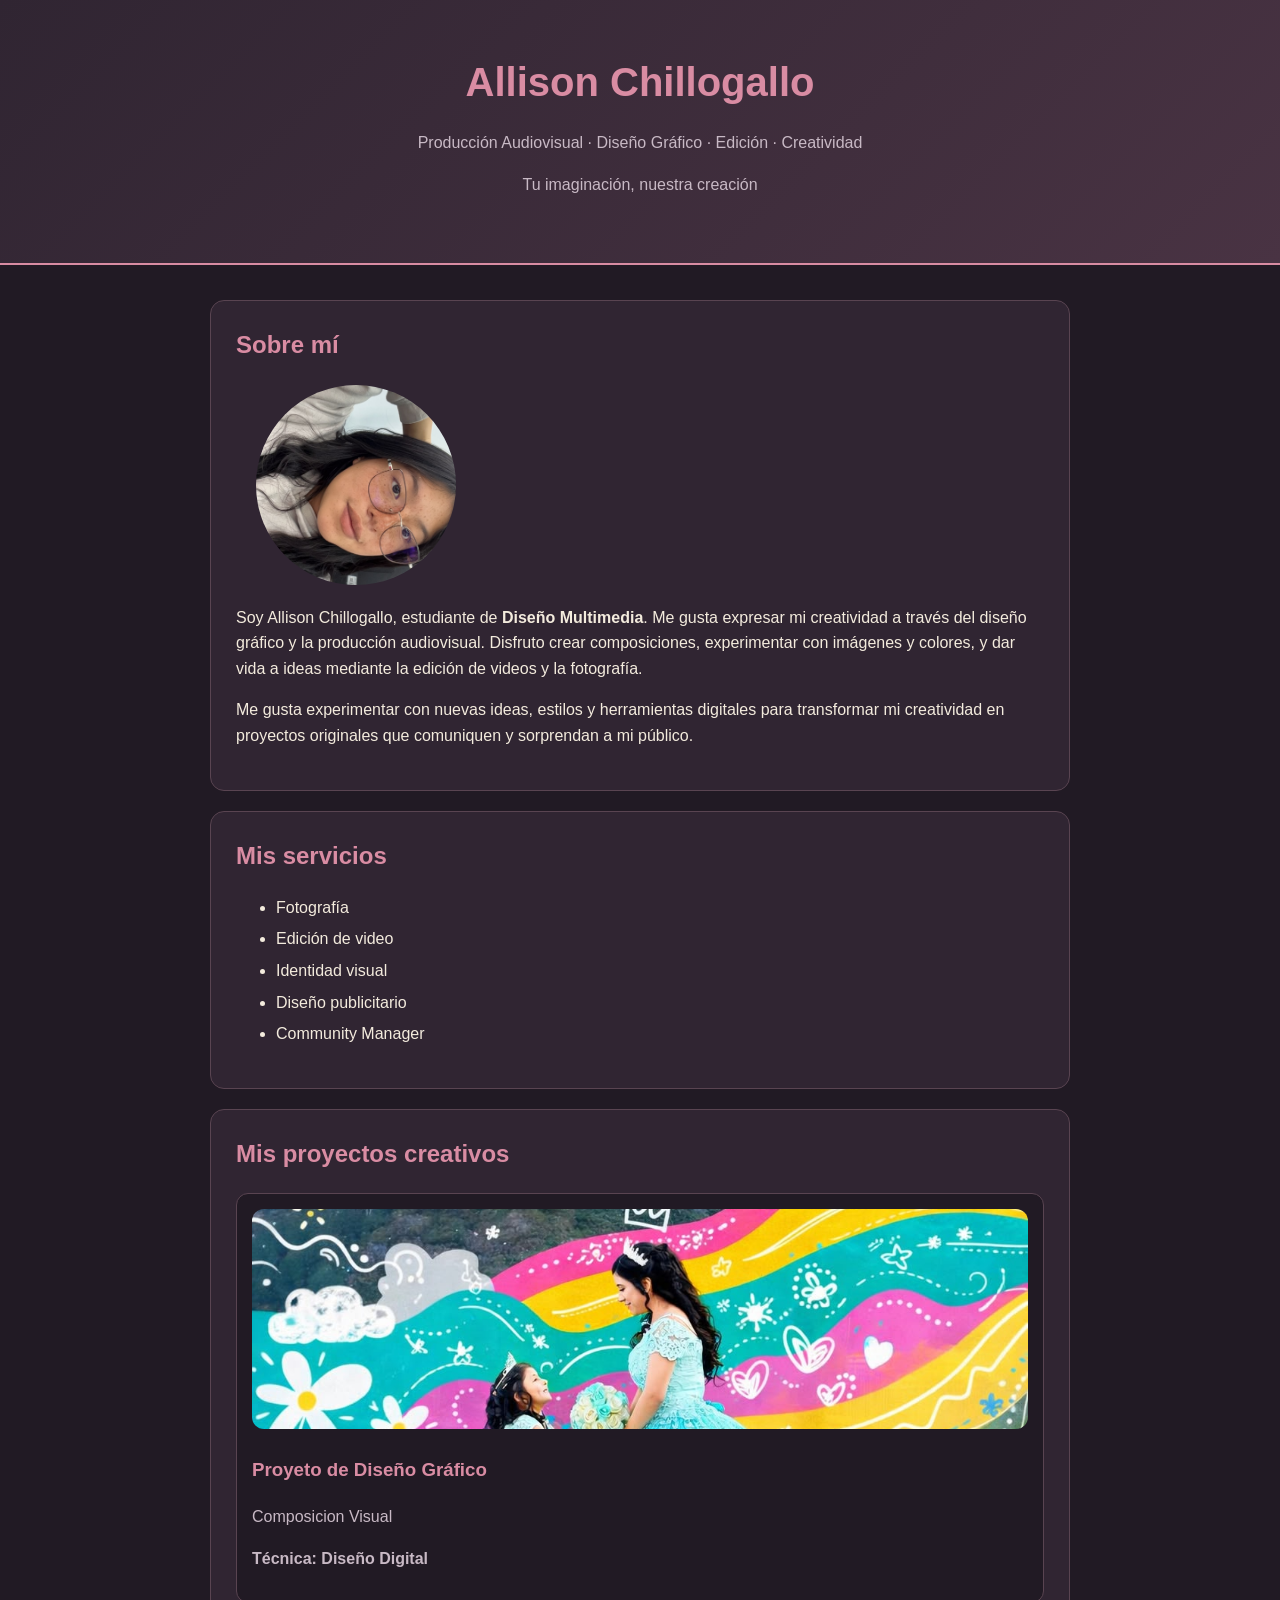
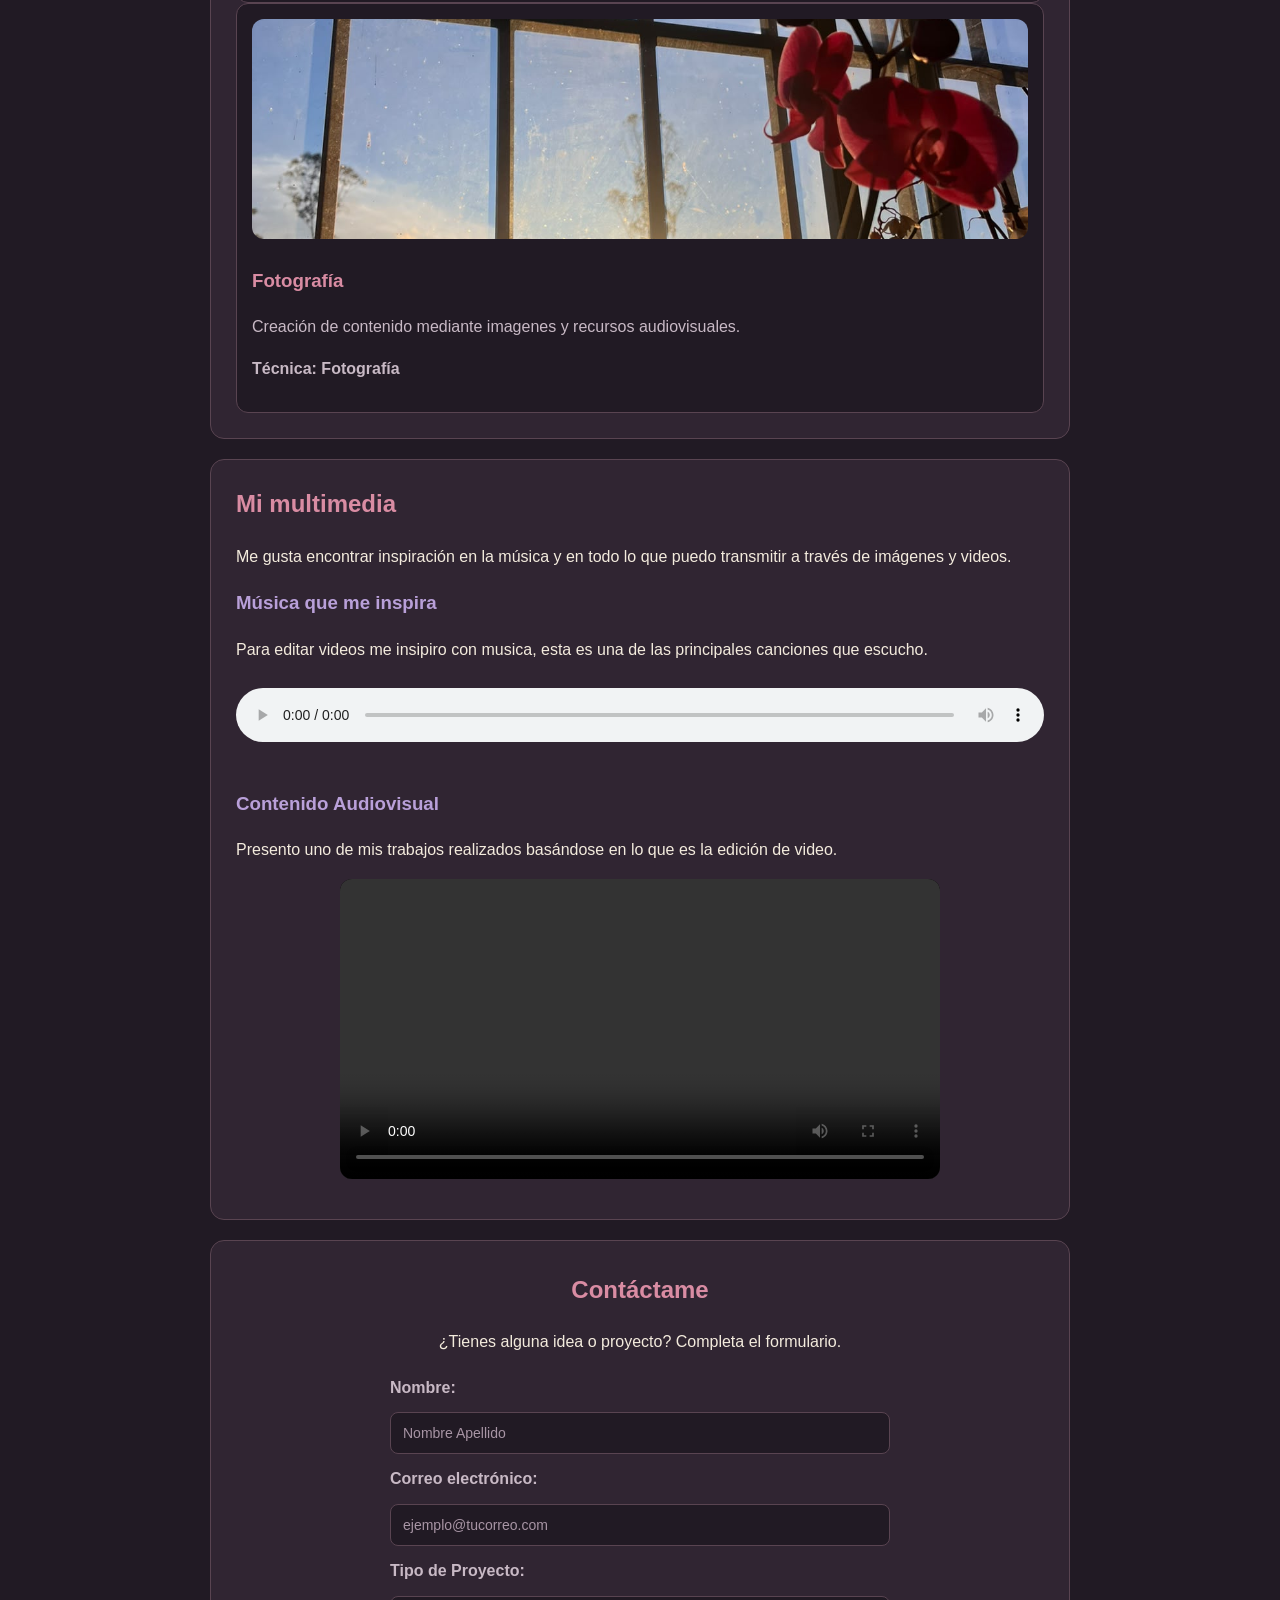
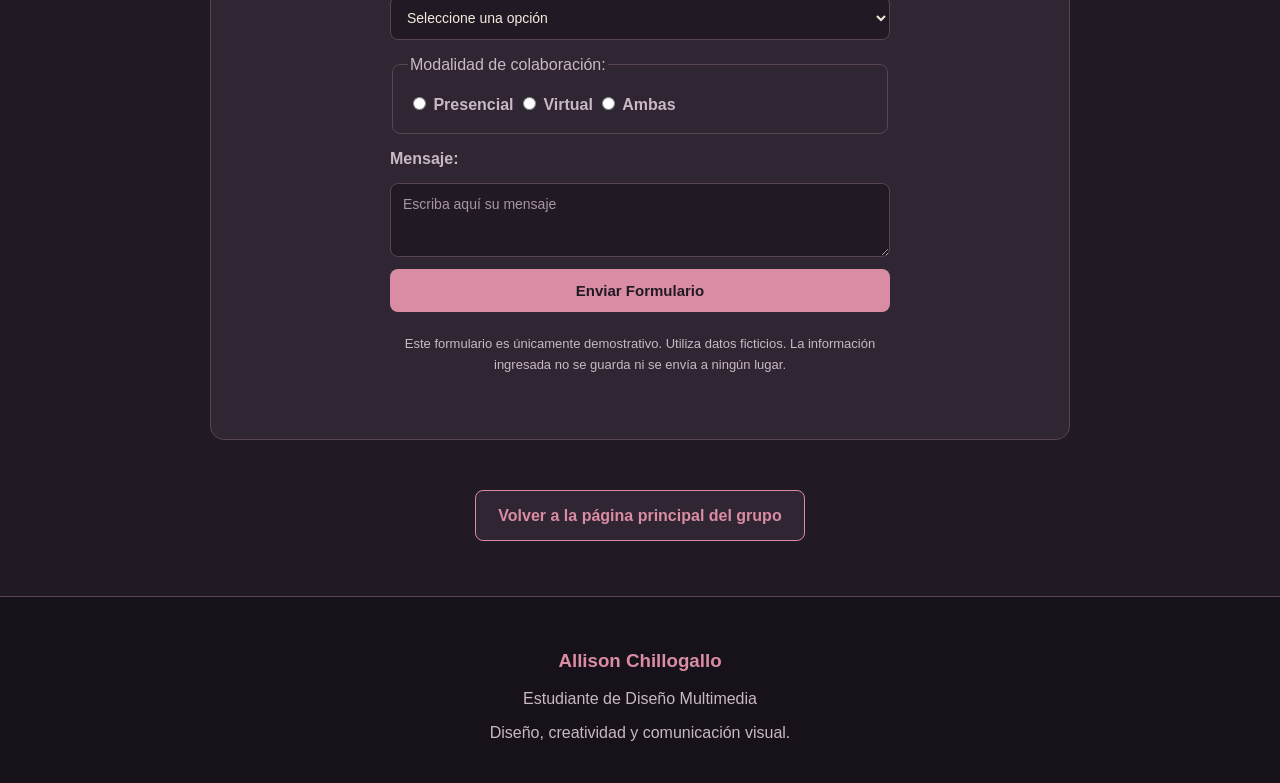
==== integrantes/allison/index.html @ 2b29a1cf "integracion paginas" ====
<!DOCTYPE html>
<html lang="es">

<head>
    <meta charset="UTF-8">
    <meta name="viewport"
          content="width=device-width, initial-scale=1.0">
    <title>Perfil de Allison</title>
    <link rel="stylesheet" href="estilos.css">
</head>

<body>

    <header id="inicio">
        <h1>Allison Chillogallo</h1>
        <p>Producción Audiovisual · Diseño Gráfico · Edición · Creatividad</p>
        <p>Tu imaginación, nuestra creación</p>
    </header>

    <main>

        <section>
            <h2>Sobre mí</h2>
            <img src="imagenes/alli.jpeg"
            alt="Fotografía de Allison Chillogallo">

            <p>
                Soy Allison Chillogallo, estudiante de 
                <strong>Diseño Multimedia</strong>.
                Me gusta expresar mi creatividad a través del 
                diseño gráfico y la producción audiovisual.
                Disfruto crear composiciones, experimentar con 
                imágenes y colores, y dar vida a ideas mediante 
                la edición de videos y la fotografía.
            </p>

            <p>
                Me gusta experimentar con nuevas ideas, estilos 
                y herramientas digitales para transformar mi 
                creatividad en proyectos originales que comuniquen 
                y sorprendan a mi público.
            </p>

        </section>

        <section>
            <h2>Mis servicios</h2>
            <ul>
                <li>Fotografía</li>
                <li>Edición de video</li>
                <li>Identidad visual</li>
                <li>Diseño publicitario</li>
                <li>Community Manager</li>
            </ul>
        </section>

        <section id="MisProyectos">
            <h2>Mis proyectos creativos</h2>

            <div class="proyectos">
                <figure>
                    <img src="imagenes/diseño 1.jpeg"
                    alt="Proyeto de Diseño Gráfico">
                    
                    <figcaption>
                        <h3>Proyeto de Diseño Gráfico</h3>
                        <p>Composicion Visual</p>
                        <p><strong>Técnica: Diseño Digital</strong></p>
                    </figcaption>

                </figure>
                    
                <figure>
                    <img src="imagenes/fotografia.jpeg"
                    alt="Fotografía">
                    
                    <figcaption>
                        <h3>Fotografía</h3>
                        <p>
                            Creación de contenido mediante imagenes
                            y recursos audiovisuales.
                        </p>
                        <p><strong>Técnica: Fotografía</strong></p>
                    </figcaption>
                </figure>

            </div>

        </section>

        <section id="audio-video">
            <h2>Mi multimedia</h2>

            <p>
                Me gusta encontrar inspiración en la música y en 
                todo lo que puedo transmitir a través de imágenes 
                y videos.
            </p>

            <h3>Música que me inspira</h3>

            <p>
                Para editar videos me insipiro con musica, esta es
                una de las principales canciones que escucho.
            </p>

            <audio controls>
                <source src="audio/cancion.mp3"
                type="audio/mpeg">
                Tu navegador no puede reproducir este audio.
            </audio>

            <h3>Contenido Audiovisual</h3>

            <p>
                Presento uno de mis trabajos realizados basándose en lo que es la edición de video.
            </p>

            <video controls>
                <source src=""
                type="video/mp4">
                Tu navegador no puede reproducir este video.
            </video>
        </section>

        <section id="formulario">

            <h2>Contáctame</h2>

            <p>
                ¿Tienes alguna idea o proyecto?
                Completa el formulario.
            </p>

            <form>

                <label for="nombre">Nombre:</label>

                <input
                type="text"
                id="nombre"
                name="nombre"
                placeholder="Nombre Apellido"
                required>

                <label for="correo">Correo electrónico:</label>

                <input
                type="email"
                id="correo"
                name="correo"
                placeholder="ejemplo@tucorreo.com"
                required>

                <label for="tipo">Tipo de Proyecto:</label>

                <select id="tipo" name="tipo" required>
                    <option value="">Seleccione una opción</option>
                    <option value="diseno">Diseño Grádico</option>
                    <option value="fotografía">Fotografía</option>
                    <option value="video">Producción Audiovisual</option>
                    <option value="edicion">Edición de video</option>
                    <option value="branding">Branding</option>
                    <option value="">Otro</option>
                </select>

                <fieldset>

                    <legend>Modalidad de colaboración:</legend>

                    <label>
                        <input type="radio"
                            id="presencial"
                            name="modalidad"
                            value="presencial"
                            required>
                        Presencial
                    </label>

                    <label>
                        <input type="radio"
                            id="virtual"
                            name="modalidad"
                            value="virtual">
                        Virtual
                    </label>

                    <label>
                        <input type="radio"
                            id="ambas"
                            name="modalidad"
                            value="ambas">
                        Ambas
                    </label>

                </fieldset>

                <label for="mensaje">Mensaje:</label>

                <textarea id="mensaje"
                    name="mensaje"
                    placeholder="Escriba aquí su mensaje"
                    rows="3"
                    required></textarea>

                <button type="submit">
                    Enviar Formulario
                </button>

                <p class="aviso-formulario">
                    Este formulario es únicamente demostrativo.
                    Utiliza datos ficticios. La información
                    ingresada no se guarda ni se envía a ningún lugar.
                </p>

            </form>

        </section>

    </main>

    <section class="regresarMain">
        <a href="../../index.html">
            Volver a la página principal del grupo
        </a>

    </section>
    
    <footer>
        <h3>Allison Chillogallo</h3>

        <p>Estudiante de Diseño Multimedia</p>

        <p>Diseño, creatividad y comunicación visual.</p>

    </footer>

</body>
</html>
---- integrantes/allison/estilos.css ----
* {
    box-sizing: border-box;
}

body {
    background-color: #211A24;
    color: #F3EBDD;
    font-family: Arial, sans-serif;
    margin: 0;
    line-height: 1.6;
}

header {
    background: linear-gradient(135deg, #302532, #493343);
    text-align: center;
    padding: 50px 20px;
    border-bottom: 2px solid #D98CA3;
}

h1{
    color: #D98CA3;
    font-size: 40px;
    margin: 0;
}

header p{
    color: #C8B9C5;
}

main{
    max-width: 900px;
    margin: 35px auto;
    padding: 0 20px;
}

section{
    background-color: #302532;
    padding: 25px;
    margin-bottom: 20px;
    border-radius: 14px;
    border: 1px solid#594451;
}

h2{
    color: #D98CA3;
    margin-top: 0;
}

h3{
    color: #B9A0D9;
}

img{
    max-width: 100%;
    height: auto;
    border-radius: 12px;
}

main>section:first-child img{
    display:block;
    width: 200px;
    height: 200px;
    object-fit: cover;
    border-radius: 50%;
    margin: 20px;
}

figure img{
    width: 100%;
    height: 220px;
    object-fit: cover;
    border-radius: 12px;
}

li{
    margin-bottom: 6px;
}

a{
    color: #D98CA3;
    text-decoration: none;
    font-weight: bold;
    transition: color 0.3s;
}
a:hover{
    color: #B9A0D9;
    text-decoration: underline;
}

.MisProyectos{
    display: flex;
    gap: 20px;
    flex-wrap: wrap;
}

figure{
    flex: 1;
    min-width: 220px;
    margin: 0;
    background-color: #211A24;
    padding: 15px;
    border-radius: 12px;
    border: 1px solid #594451;
}

figcaption h3{
    color: #D98CA3;
}

figcaption p{
    color: #C8B9C5;
}

audio{
    width: 100%;
    margin: 10px 0 20px 0
}

video {
    display: block;
    width: 100%;
    max-width: 600px;
    margin: 15px auto;
    border-radius: 12px;
    background-color: #000000;
}

#formulario{
    padding: 30px 25px;
    text-align: center;
}

#formulario form {
    max-width: 500px;
    margin: 20px auto;
    display: flex;
    flex-direction: column;
    gap: 12px;
    text-align: left;
}

#formulario label {
    color: #C8B9C5;
    font-weight: bold;
}

#formulario input,
#formulario select,
#formulario textarea {
    background-color: #211A24;
    color: #F3EBDD;
    border: 1px solid #594451;
    border-radius: 8px;
    padding: 12px;
    font-family: Arial, sans-serif;
    font-size: 14px;
}

#formulario input:focus,
#formulario select:focus,
#formulario textarea:focus {
    outline: none;
    border-color: #D98CA3;
}

#formulario input::placeholder,
#formulario textarea::placeholder {
    color: #A895A5;
}

#formulario input[type="radio"] {
    accent-color: #D98CA3;
}

#formulario fieldset {
    border: 1px solid #594451;
    border-radius: 8px;
    padding: 15px;
}

#formulario legend {
    color: #C8B9C5;
}

#formulario button {
    background-color: #D98CA3;
    color: #211A24;
    border: none;
    border-radius: 8px;
    padding: 13px;
    font-size: 15px;
    font-weight: bold;
    cursor: pointer;
    transition: background-color 0.3s;
}

#formulario button:hover {
    background-color: #B9A0D9;
}

.aviso-formulario {
    font-size: 13px;
    color: #C8B9C5;
    text-align: center;
    margin-top: 10px;
}

.regresarMain {
    text-align: center;
    background-color: transparent;
    border: none;
    padding: 15px;
}

.regresarMain a {
    display: inline-block;
    background-color: #302532;
    border: 1px solid #D98CA3;
    border-radius: 8px;
    padding: 12px 22px;
}

.regresarMain a:hover {
    background-color: #D98CA3;
    color: #211A24;
    text-decoration: none;
}

footer {
    background-color: #17121A;
    color: #C8B9C5;
    text-align: center;
    padding: 30px 20px;
    margin-top: 40px;
    border-top: 1px solid #594451;
}

footer h3 {
    color: #D98CA3;
    margin-bottom: 10px;
}

footer p {
    margin: 8px 0;
}

@media (max-width: 600px) {

    header {
        padding: 30px 15px;
    }

    h1 {
        font-size: 30px;
    }

    main {
        padding: 0 12px;
    }

    section {
        padding: 18px;
    }

    .proyectos {
        flex-direction: column;
    }

    figure {
        min-width: auto;
    }

}
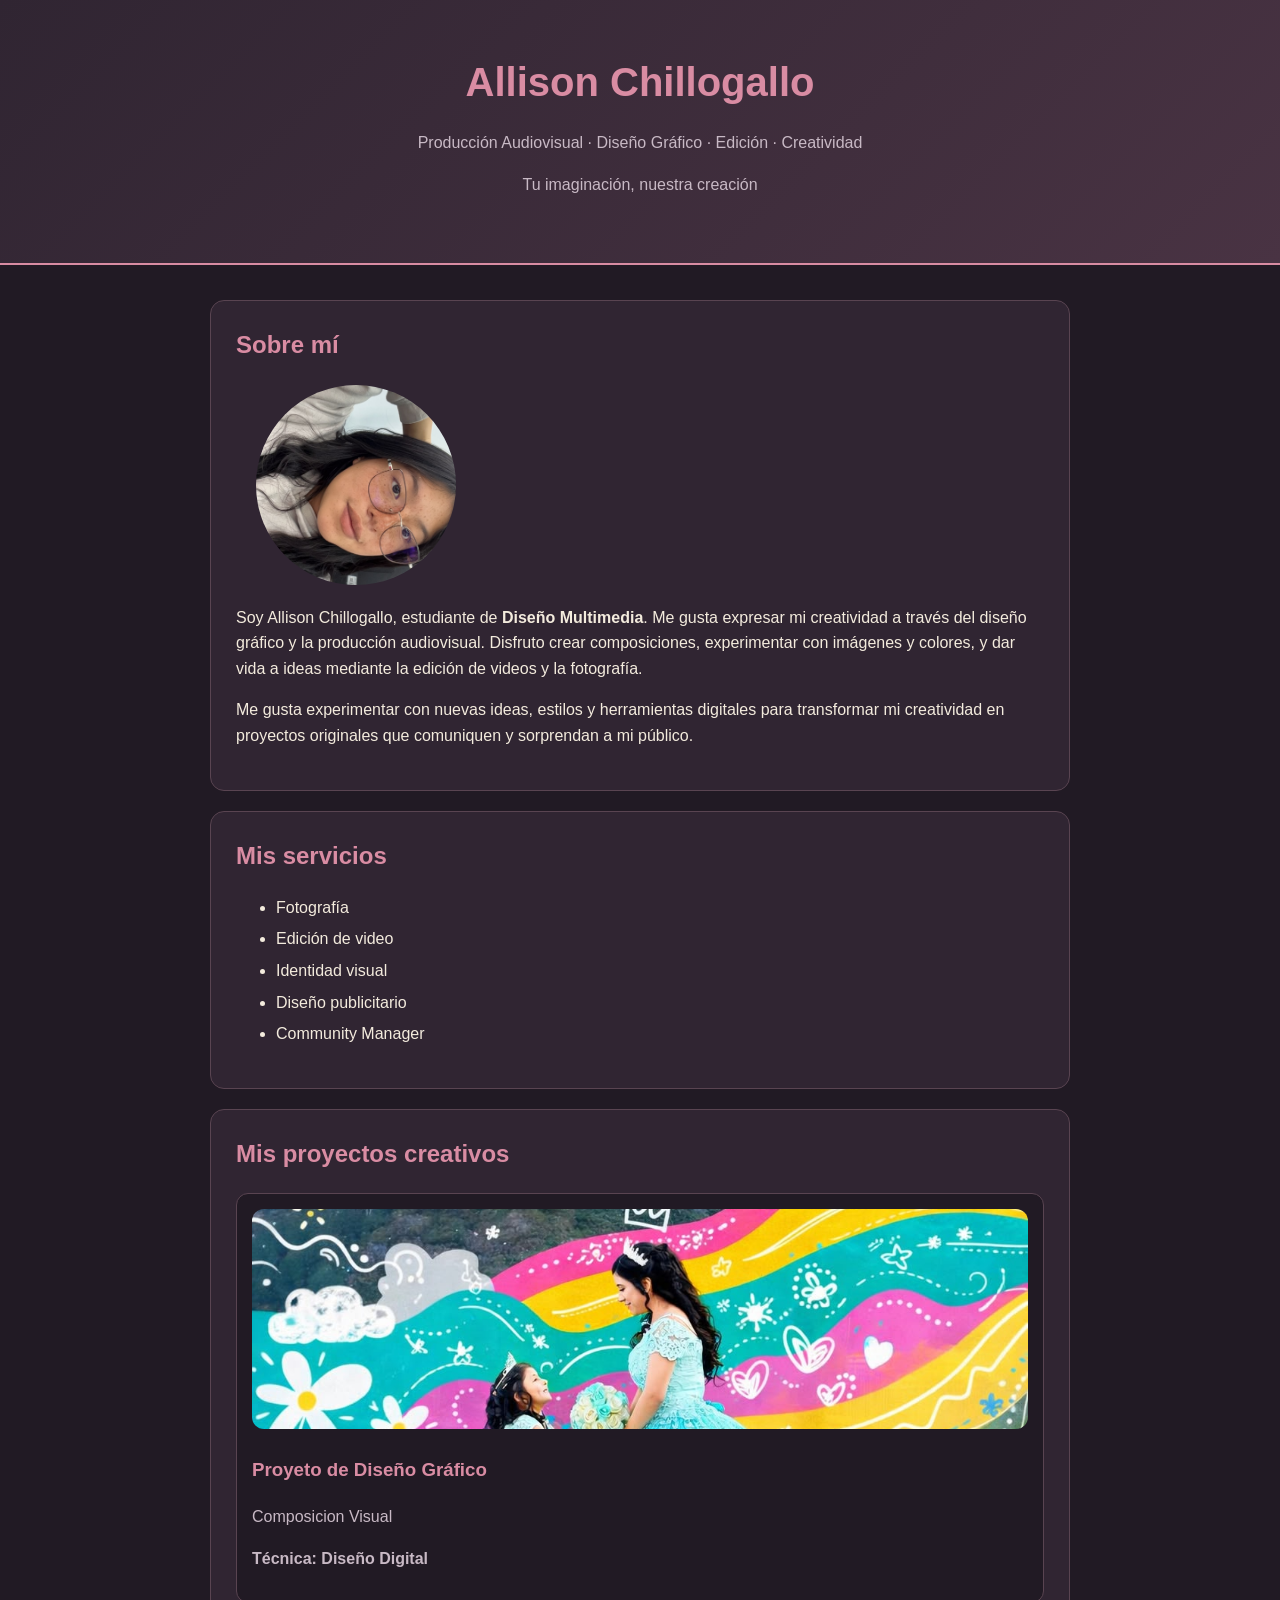
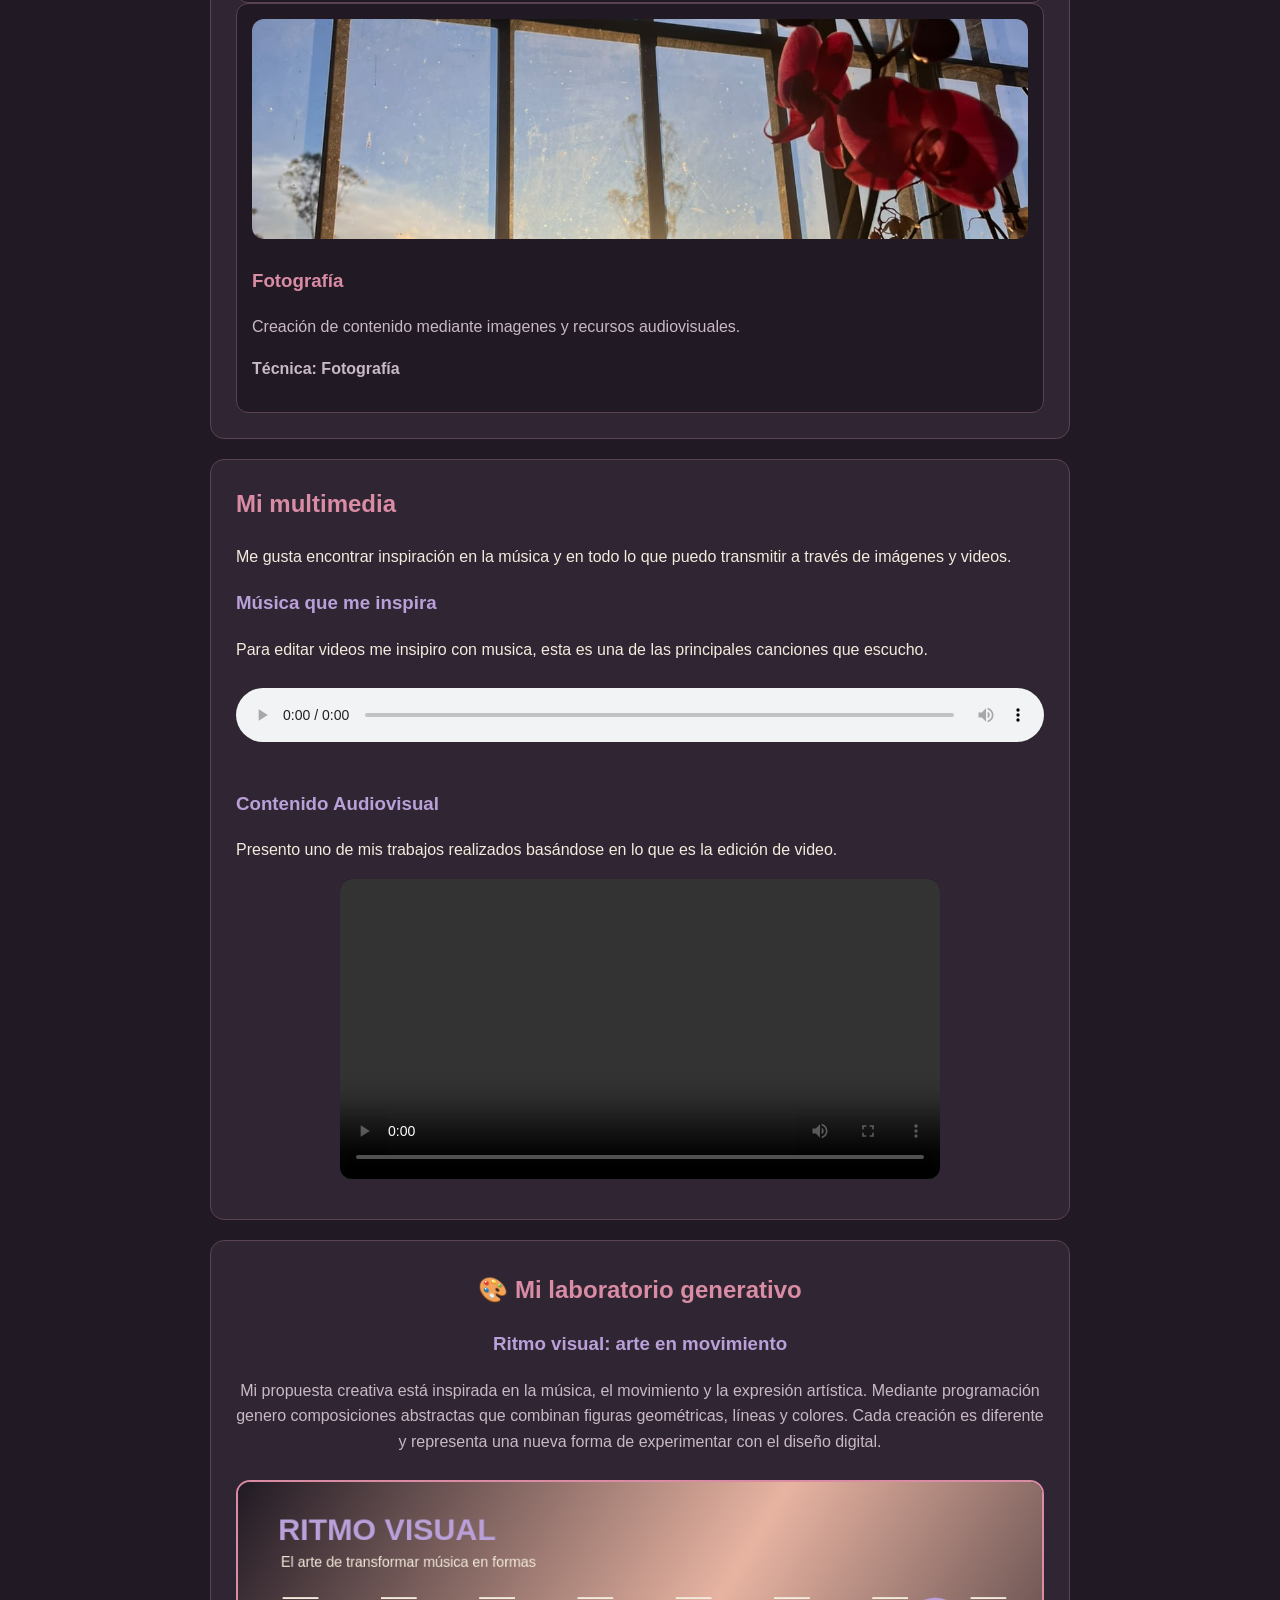
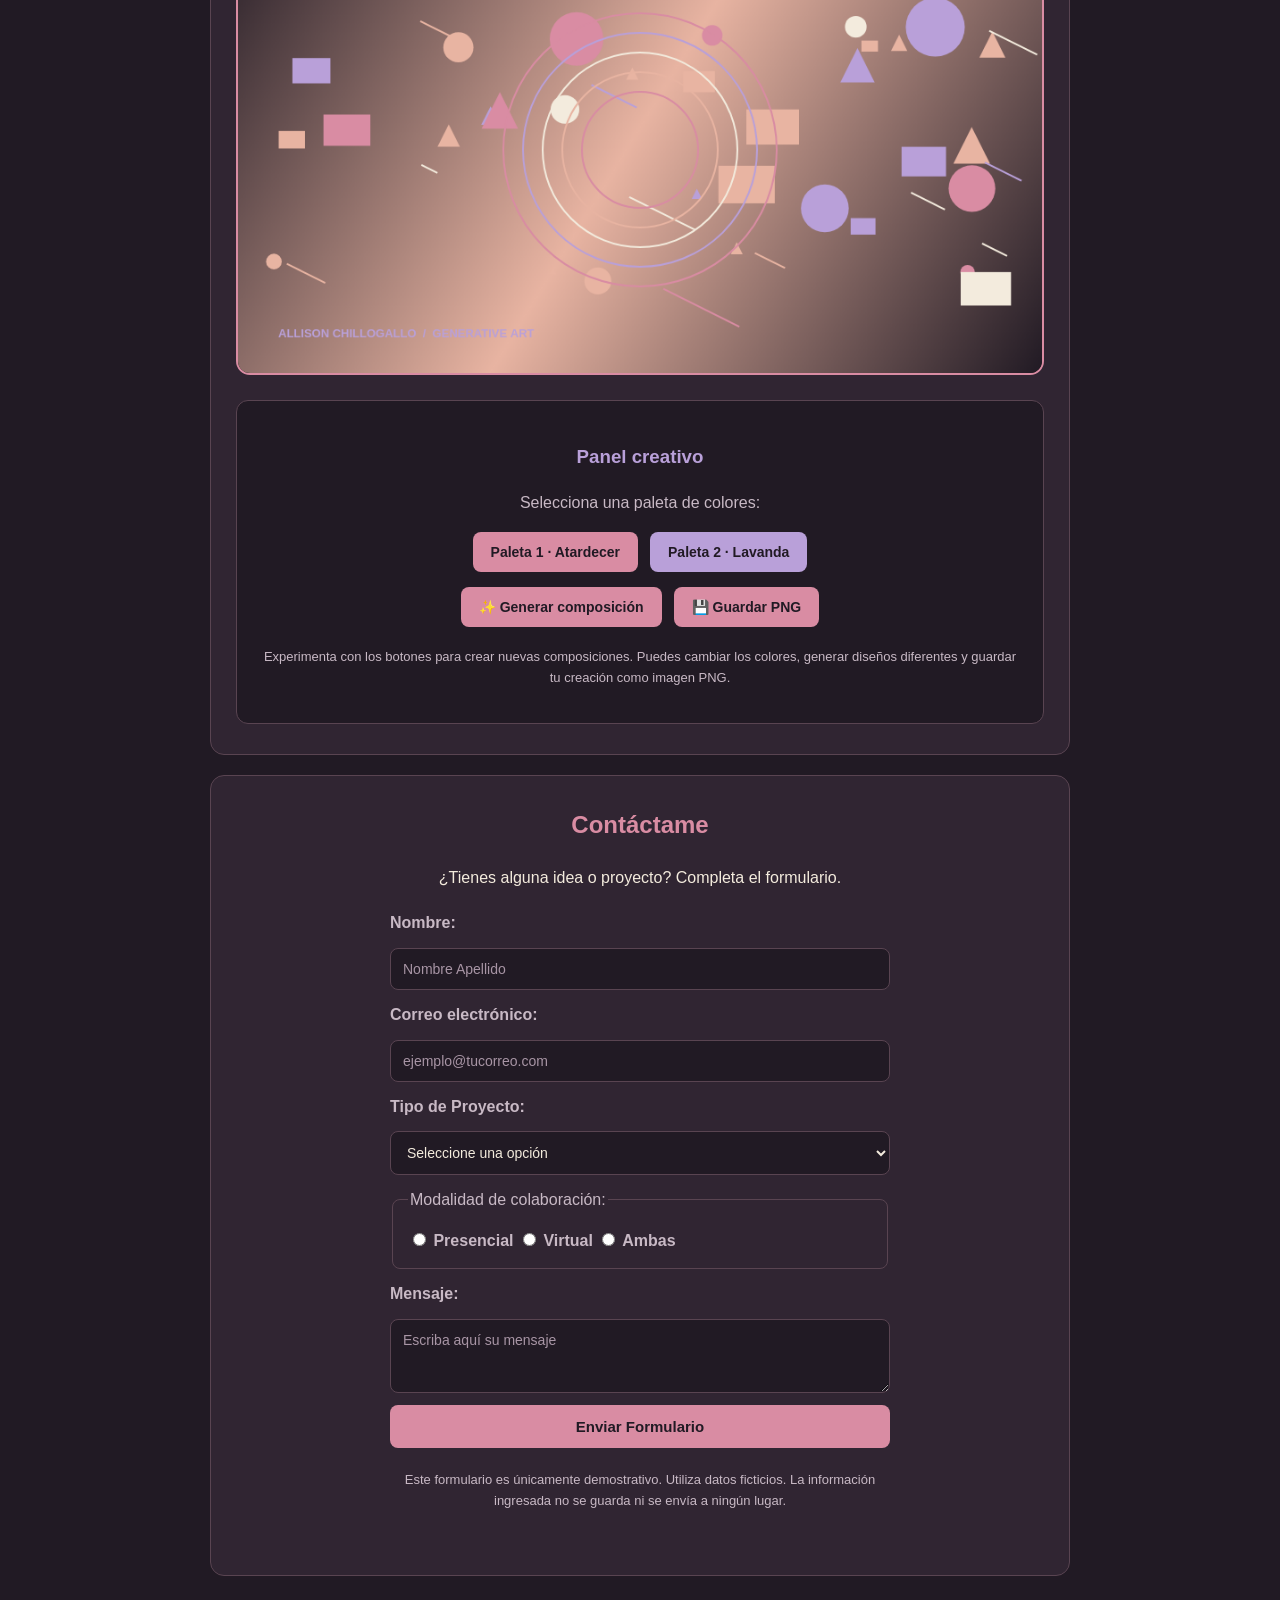
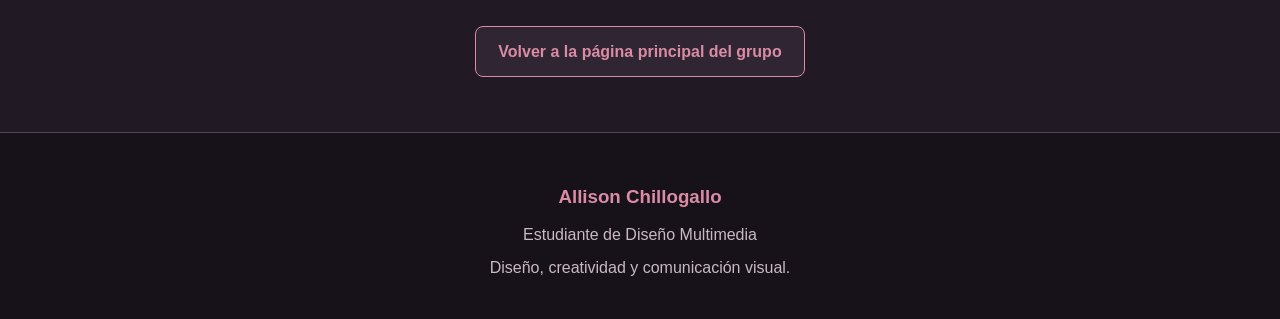
==== commit 09935b4a: "actualizacion canvas allison" ====
--- a/integrantes/allison/index.html
+++ b/integrantes/allison/index.html
@@ -123,6 +123,72 @@
             </video>
         </section>
 
+        
+        <!-- LABORATORIO GENERATIVO -->
+        <section id="laboratorio">
+
+            <h2>🎨 Mi laboratorio generativo</h2>
+
+            <h3>Ritmo visual: arte en movimiento</h3>
+
+            <p>
+                Mi propuesta creativa está inspirada en la música,
+                el movimiento y la expresión artística. Mediante
+                programación genero composiciones abstractas que
+                combinan figuras geométricas, líneas y colores.
+                Cada creación es diferente y representa una nueva
+                forma de experimentar con el diseño digital.
+            </p>
+
+            <div class="canvas-contenedor">
+
+                <canvas id="miCanvas" width="900" height="550">
+                    Tu navegador no soporta Canvas.
+                </canvas>
+
+            </div>
+
+            <div class="panel-creativo">
+
+                <h3>Panel creativo</h3>
+
+                <p>Selecciona una paleta de colores:</p>
+
+                <div class="botones-paleta">
+
+                    <button id="paleta1" type="button">
+                        Paleta 1 · Atardecer
+                    </button>
+
+                    <button id="paleta2" type="button">
+                        Paleta 2 · Lavanda
+                    </button>
+
+                </div>
+
+                <div class="botones-generador">
+
+                    <button id="generar" type="button">
+                        ✨ Generar composición
+                    </button>
+
+                    <button id="guardar" type="button">
+                        💾 Guardar PNG
+                    </button>
+
+                </div>
+
+                <p class="instrucciones-canvas">
+                    Experimenta con los botones para crear nuevas
+                    composiciones. Puedes cambiar los colores,
+                    generar diseños diferentes y guardar tu
+                    creación como imagen PNG.
+                </p>
+
+            </div>
+
+        </section>
+
         <section id="formulario">
 
             <h2>Contáctame</h2>
@@ -235,5 +301,7 @@
 
     </footer>
 
+    <script src="canvas.js"></script>
+    
 </body>
 </html>
--- a/integrantes/allison/estilos.css
+++ b/integrantes/allison/estilos.css
@@ -244,6 +244,84 @@
     margin: 8px 0;
 }
 
+/* ===== LABORATORIO GENERATIVO ===== */
+
+#laboratorio {
+    text-align: center;
+    padding: 30px 25px;
+}
+
+#laboratorio h3 {
+    color: #B9A0D9;
+}
+
+#laboratorio p {
+    color: #C8B9C5;
+}
+
+.canvas-contenedor {
+    width: 100%;
+    margin: 25px auto;
+    overflow: hidden;
+    border: 2px solid #D98CA3;
+    border-radius: 14px;
+    background-color: #17121A;
+}
+
+#miCanvas {
+    display: block;
+    width: 100%;
+    height: auto;
+}
+
+.panel-creativo {
+    background-color: #211A24;
+    padding: 22px;
+    border-radius: 12px;
+    border: 1px solid #594451;
+}
+
+.panel-creativo h3 {
+    color: #D98CA3;
+}
+
+.botones-paleta,
+.botones-generador {
+    display: flex;
+    justify-content: center;
+    flex-wrap: wrap;
+    gap: 12px;
+    margin: 15px 0;
+}
+
+.panel-creativo button {
+    background-color: #D98CA3;
+    color: #211A24;
+    border: none;
+    border-radius: 8px;
+    padding: 12px 18px;
+    font-size: 14px;
+    font-weight: bold;
+    cursor: pointer;
+    transition: 0.3s;
+}
+
+.panel-creativo button:hover {
+    background-color: #B9A0D9;
+    transform: translateY(-2px);
+}
+
+#paleta2 {
+    background-color: #B9A0D9;
+}
+
+.instrucciones-canvas {
+    font-size: 13px;
+    margin-top: 20px;
+    line-height: 1.6;
+}
+
+
 @media (max-width: 600px) {
 
     header {
@@ -270,4 +348,17 @@
         min-width: auto;
     }
 
+        #laboratorio {
+        padding: 18px;
+    }
+
+    .panel-creativo button {
+        width: 100%;
+    }
+
+    .canvas-contenedor {
+        margin: 15px auto;
+    }
+
+
 }
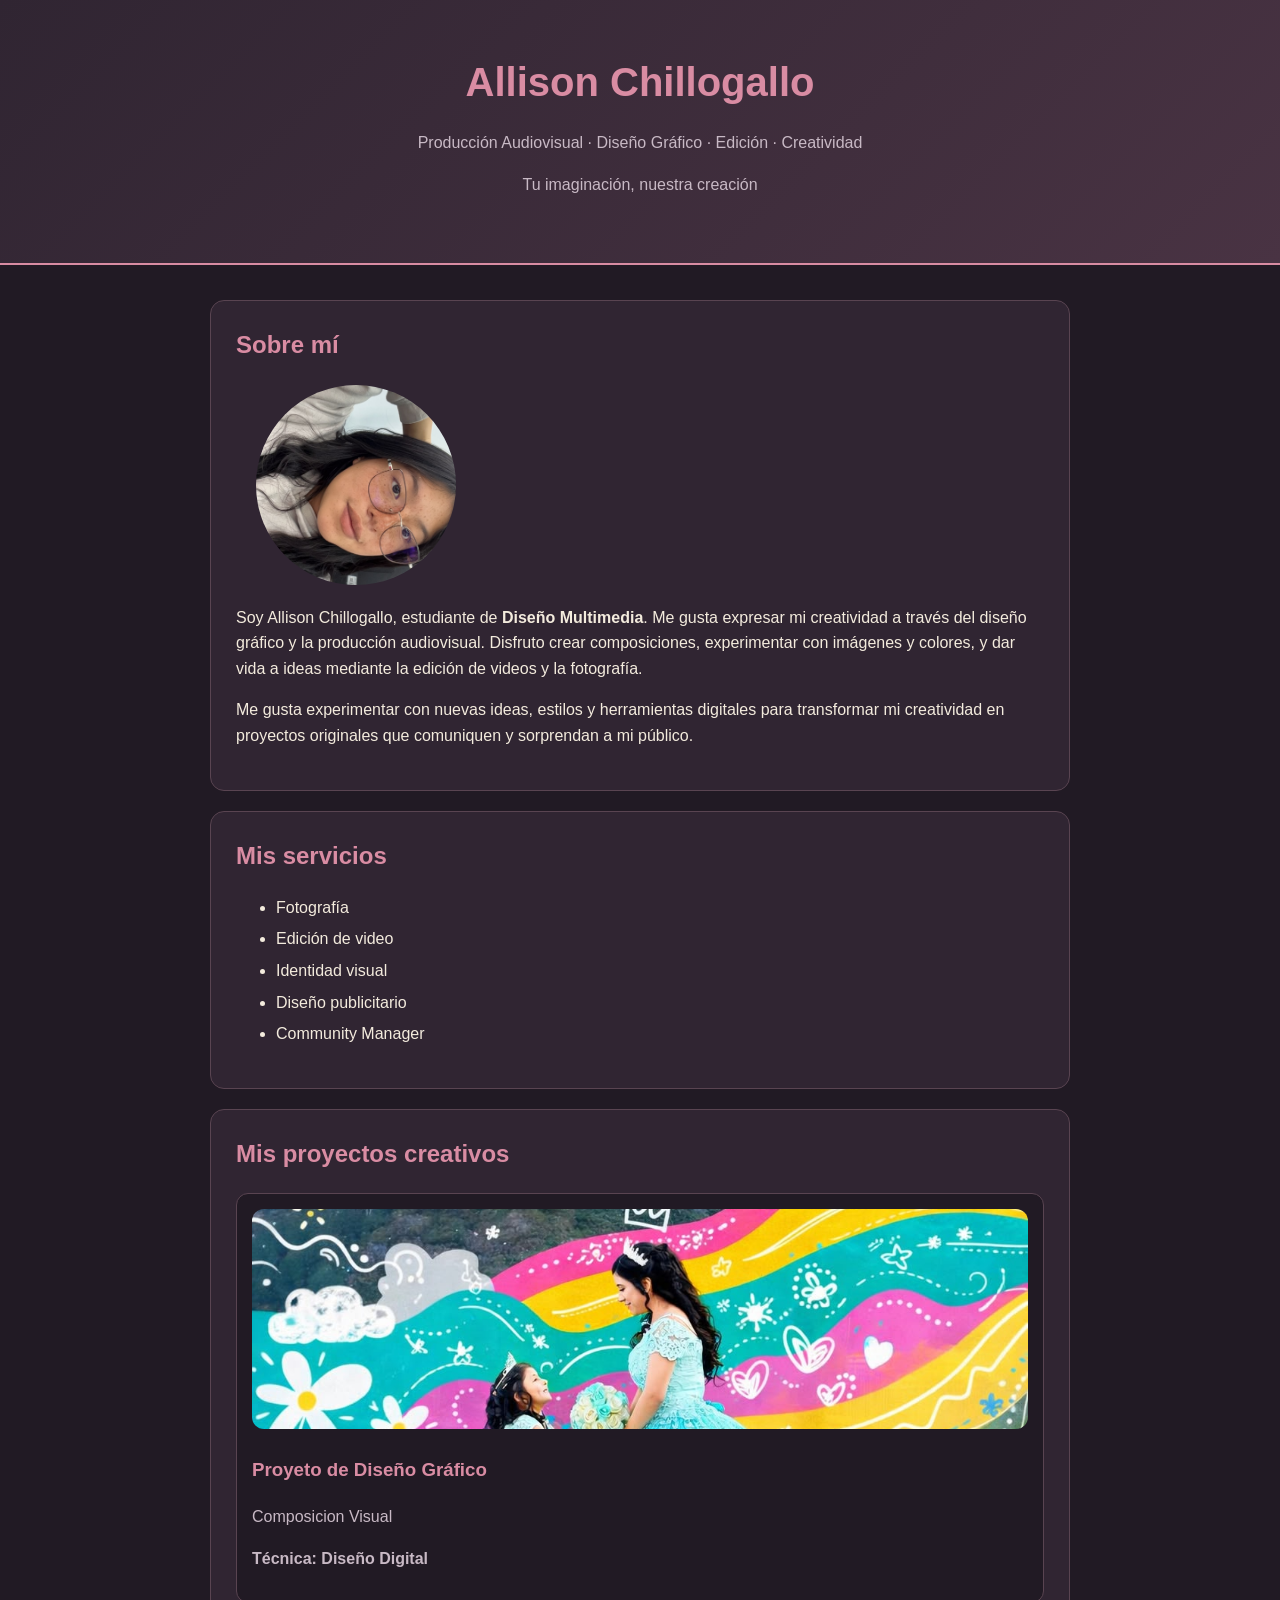
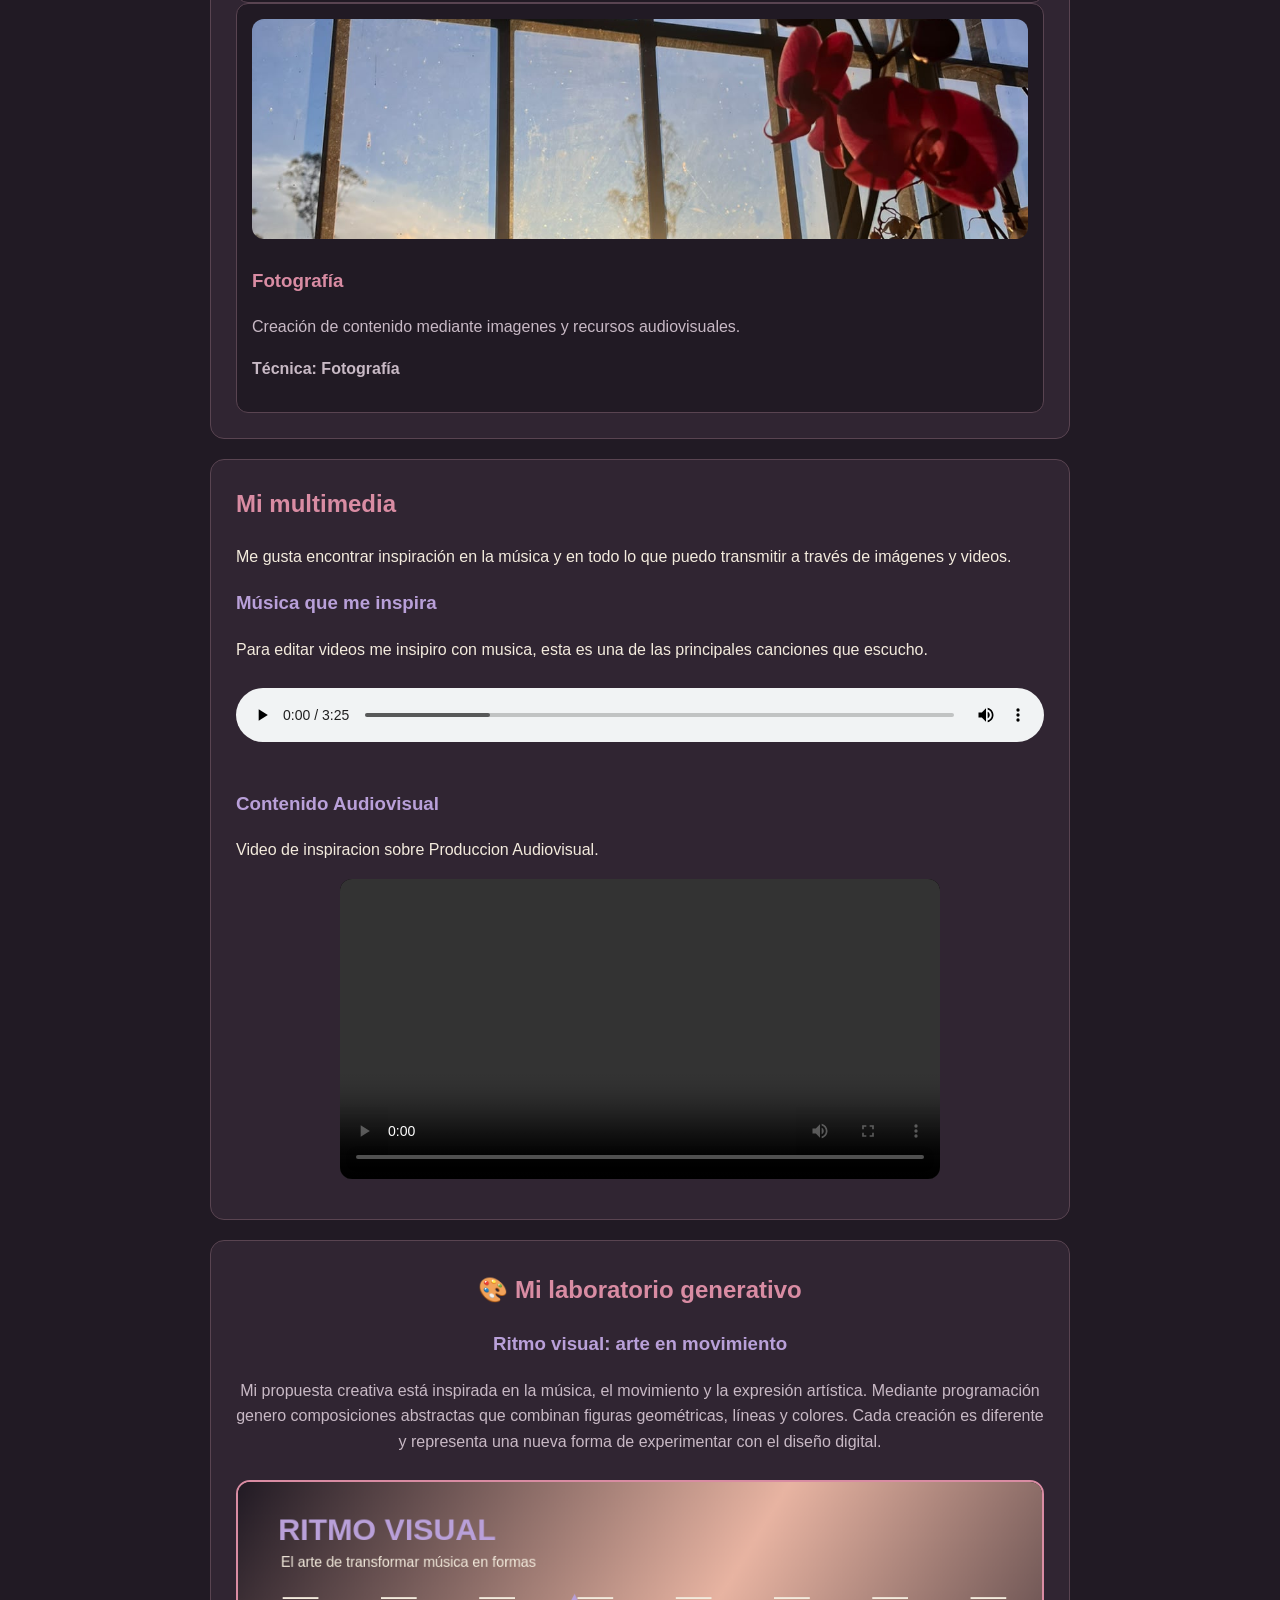
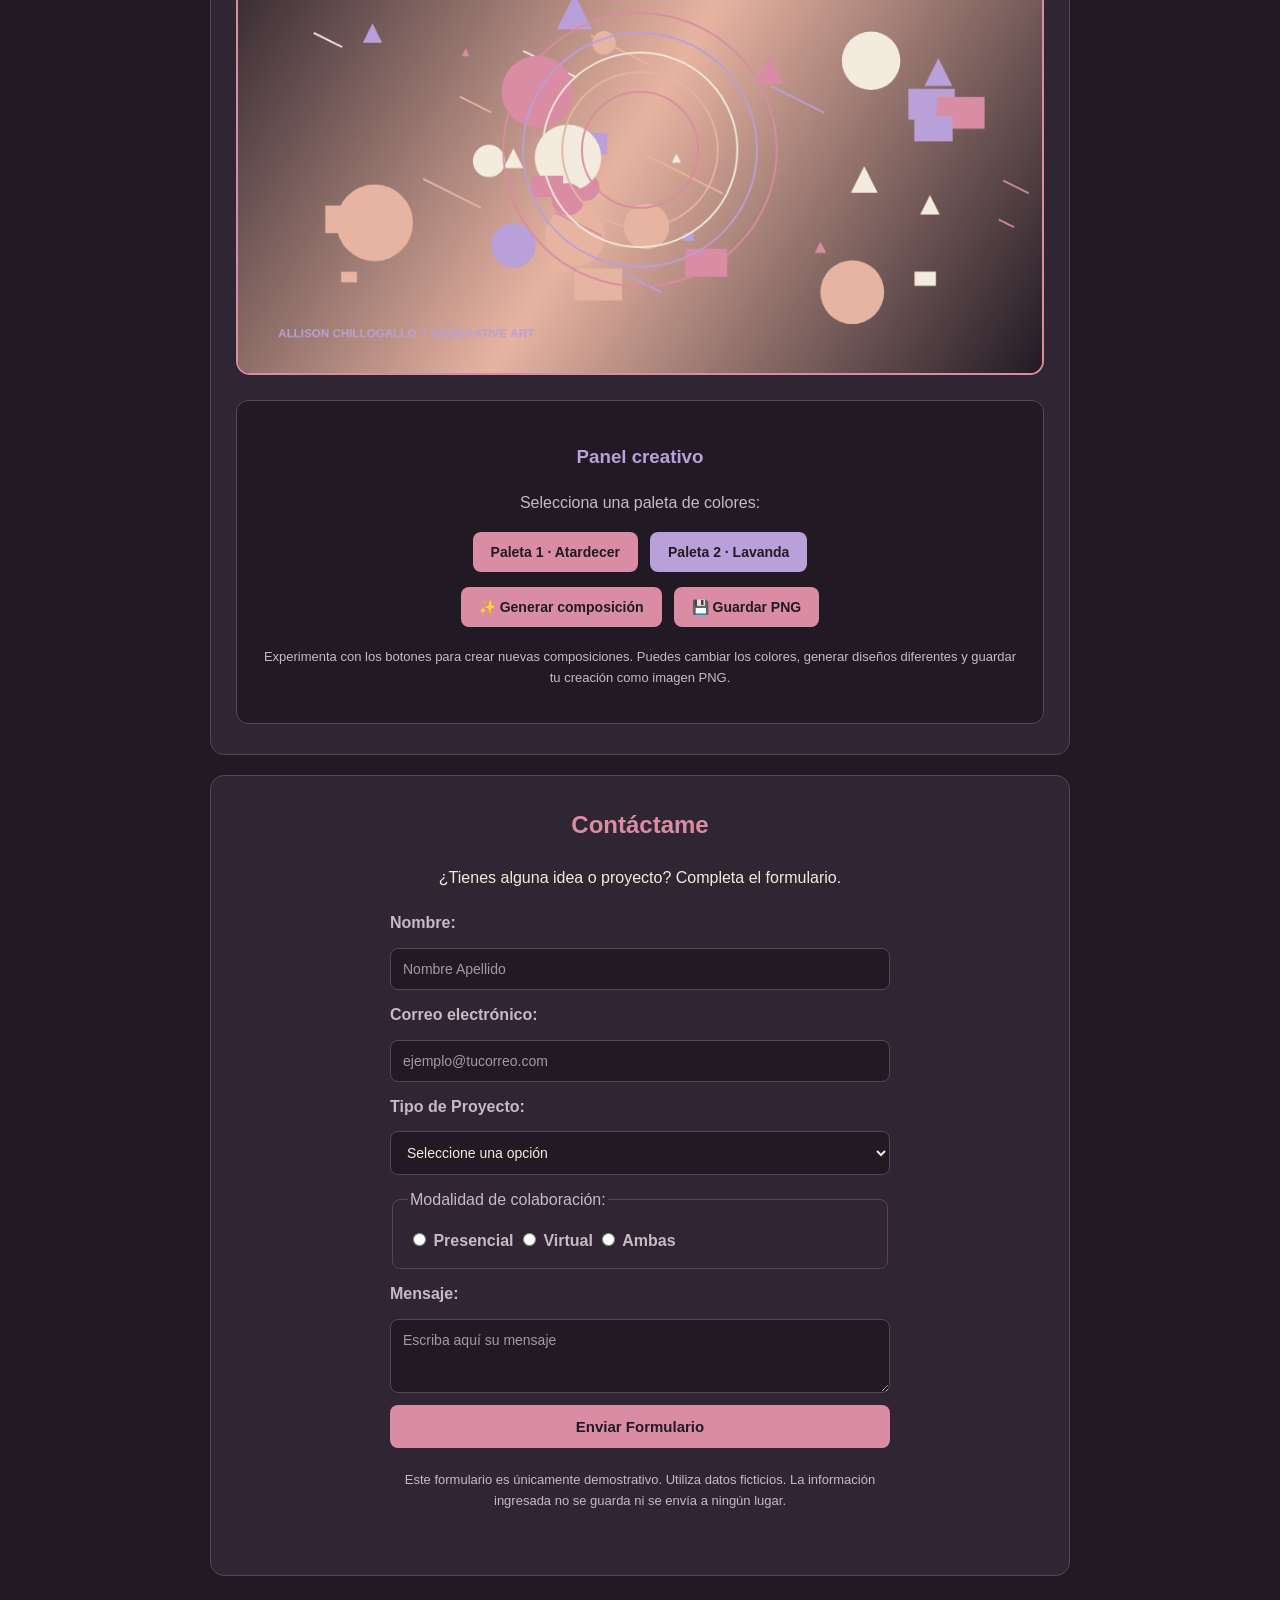
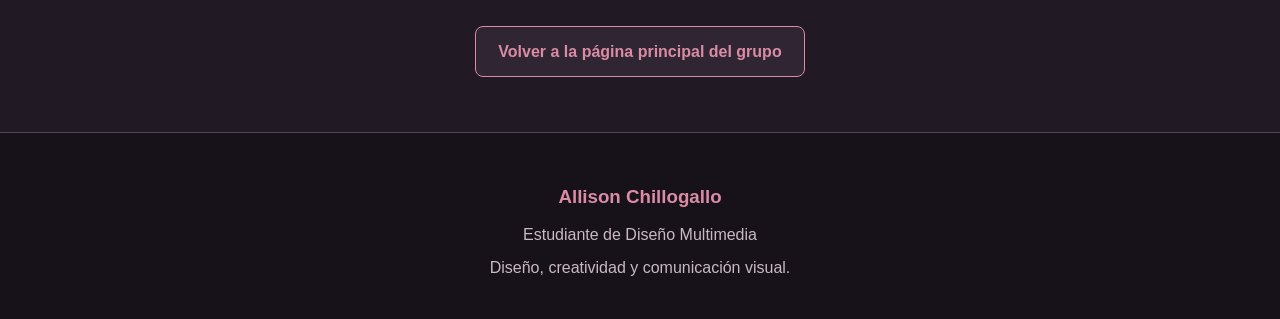
==== commit 4c1aa92d: "actualizar allison" ====
--- a/integrantes/allison/index.html
+++ b/integrantes/allison/index.html
@@ -105,7 +105,7 @@
             </p>
 
             <audio controls>
-                <source src="audio/cancion.mp3"
+                <source src="audio/audio.mp3"
                 type="audio/mpeg">
                 Tu navegador no puede reproducir este audio.
             </audio>
@@ -113,11 +113,11 @@
             <h3>Contenido Audiovisual</h3>
 
             <p>
-                Presento uno de mis trabajos realizados basándose en lo que es la edición de video.
+                Video de inspiracion sobre Produccion Audiovisual.
             </p>
 
             <video controls>
-                <source src=""
+                <source src="video/produ.mp4"
                 type="video/mp4">
                 Tu navegador no puede reproducir este video.
             </video>
@@ -302,6 +302,6 @@
     </footer>
 
     <script src="canvas.js"></script>
-    
+
 </body>
 </html>
